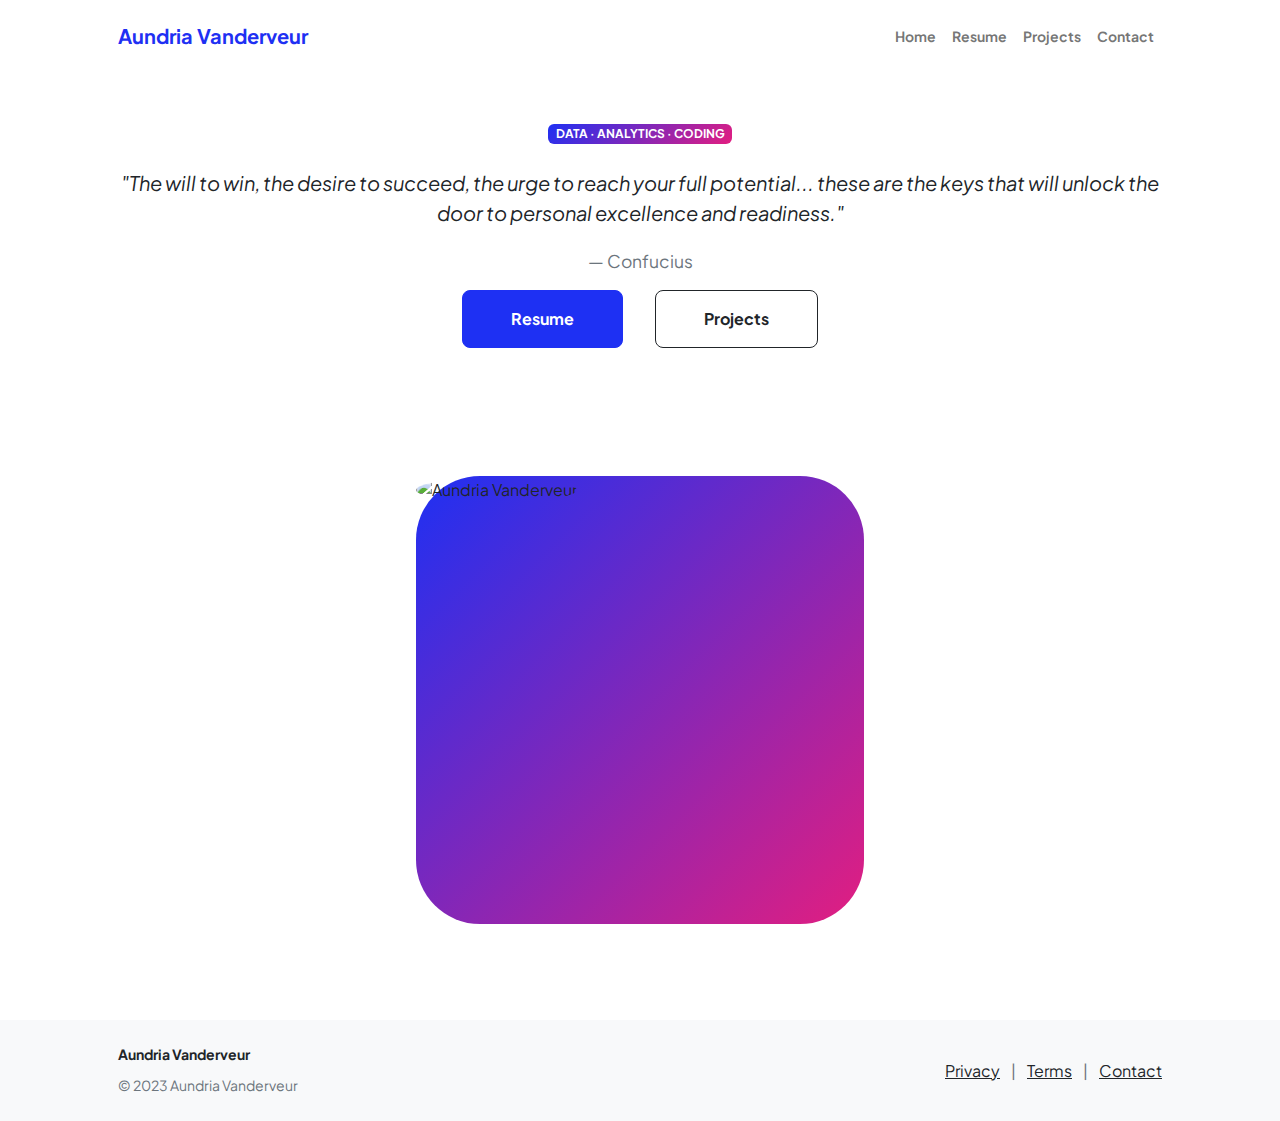
==== index.html @ 98cba828 "size" ====
<!DOCTYPE html>
<html lang="en">

<head>
    <meta charset="utf-8" />
    <meta name="viewport" content="width=device-width, initial-scale=1, shrink-to-fit=no" />
    <meta name="description" content="" />
    <meta name="author" content="" />
    <title>Aundria Vanderveur</title>
    <!-- Favicon-->
    <link rel="icon" type="image/x-icon"
        href="https://raw.githubusercontent.com/avanderveur/PortfolioPage/a416e33be1eb5183f469fdecdbaf72ddd62e3876/assets/favicon.ico" />

    <!-- Custom Google font-->
    <link rel="preconnect" href="https://fonts.googleapis.com" />
    <link rel="preconnect" href="https://fonts.gstatic.com" crossorigin />
    <link href="https://fonts.googleapis.com/css2?family=Plus+Jakarta+Sans:wght@100;200;300;400;500;600;700;800;900&amp;display=swap"
        rel="stylesheet" />
    <!-- Bootstrap icons-->
    <link href="https://cdn.jsdelivr.net/npm/bootstrap-icons@1.8.1/font/bootstrap-icons.css" rel="stylesheet" />
    <!-- Core theme CSS (includes Bootstrap)-->
    <link href="css/styles.css" rel="stylesheet" />
</head>

<body class="d-flex flex-column h-100">
    <main class="flex-shrink-0">
        <!-- Navigation-->
        <nav class="navbar navbar-expand-lg navbar-light bg-white py-3">
            <div class="container px-5">
                <a class="navbar-brand" href="index.html"><span class="fw-bolder text-primary">Aundria Vanderveur</span></a>
                <button class="navbar-toggler" type="button" data-bs-toggle="collapse"
                    data-bs-target="#navbarSupportedContent" aria-controls="navbarSupportedContent" aria-expanded="false"
                    aria-label="Toggle navigation"><span class="navbar-toggler-icon"></span></button>
                <div class="collapse navbar-collapse" id="navbarSupportedContent">
                    <ul class="navbar-nav ms-auto mb-2 mb-lg-0 small fw-bolder">
                        <li class="nav-item"><a class="nav-link" href="index.html">Home</a></li>
                        <li class="nav-item"><a class="nav-link" href="resume.html">Resume</a></li>
                        <li class="nav-item"><a class="nav-link" href="projects.html">Projects</a></li>
                        <li class="nav-item"><a class="nav-link" href="contact.html">Contact</a></li>
                    </ul>
                </div>
            </div>
        </nav>
        <!-- Header-->
        <header class="py-5">
            <div class="container px-5 pb-5">
                <div class="row gx-5 align-items-center">
                    <div class="col-xxl-5">
                        <!-- Header text content-->
                        <div class="text-center text-xxl-start">
                            <div class="badge bg-gradient-primary-to-secondary text-white mb-4">
                                <div class="text-uppercase">Data &middot; Analytics &middot; Coding</div>
                            </div>
                            <div class="quote-container">
                                <blockquote class="blockquote text-center">
                                    <p class="mb-0"><em>"The will to win, the desire to succeed, the urge to reach your full
                                            potential... these are the keys that will unlock the door to personal
                                            excellence and readiness."</em></p>
                                    <footer class="blockquote-footer quote-footer"
                                        style="margin-top: 20px;">Confucius</footer>
                                </blockquote>
                            </div>
                            <div class="d-grid gap-3 d-sm-flex justify-content-sm-center justify-content-xxl-start mb-3">
                                <a class="btn btn-primary btn-lg px-5 py-3 me-sm-3 fs-6 fw-bolder"
                                    href="resume.html">Resume</a>
                                <a class="btn btn-outline-dark btn-lg px-5 py-3 fs-6 fw-bolder"
                                    href="projects.html">Projects</a>
                            </div>
                        </div>
                    </div>
                    <div class="col-xxl-7">
                        <!-- Header profile picture-->
                        <div class="d-flex justify-content-center mt-5 mt-xxl-0">
                            <div class="profile bg-gradient-primary-to-secondary">
                                <!-- TIP: For best results, use a photo with a transparent background like the demo
                                example below-->
                                <!-- Watch a tutorial on how to do this on YouTube (link)-->
                                <!-- Add this wherever you want your image to appear -->
                                <img class="img-fluid rounded-circle" width="500"
                                    src="https://i.postimg.cc/cJ5TcTNj/Subject.png"
                                    alt="Aundria Vanderveur" />
                            </div>
                        </div>
                    </div>
                </div>
            </div>
        </header>
    </main>
    <!-- Footer-->
    <footer class="bg-light py-4 mt-auto">
        <div class="container px-5">
            <div class="row align-items-center justify-content-between flex-column flex-sm-row">
                <div class="col-auto">
                    <div class="small fw-bold mb-2"><a class="text-decoration-none link-dark" href="#!">Aundria
                            Vanderveur</a></div>
                    <span class="small text-muted">© 2023 Aundria Vanderveur</span>
                </div>
                <div class="col-auto">
                    <a class="link-dark" href="#!">Privacy</a>
                    <span class="text-muted mx-2">|</span>
                    <a class="link-dark" href="#!">Terms</a>
                    <span class="text-muted mx-2">|</span>
                    <a class="link-dark" href="#!">Contact</a>
                </div>
            </div>
        </div>
    </footer>
    <!-- Bootstrap core JS-->
    <script src="https://cdn.jsdelivr.net/npm/bootstrap@5.3.0/dist/js/bootstrap.bundle.min.js"></script>
    <!-- Core theme JS-->
    <script src="js/scripts.js"></script>
</body>

</html>
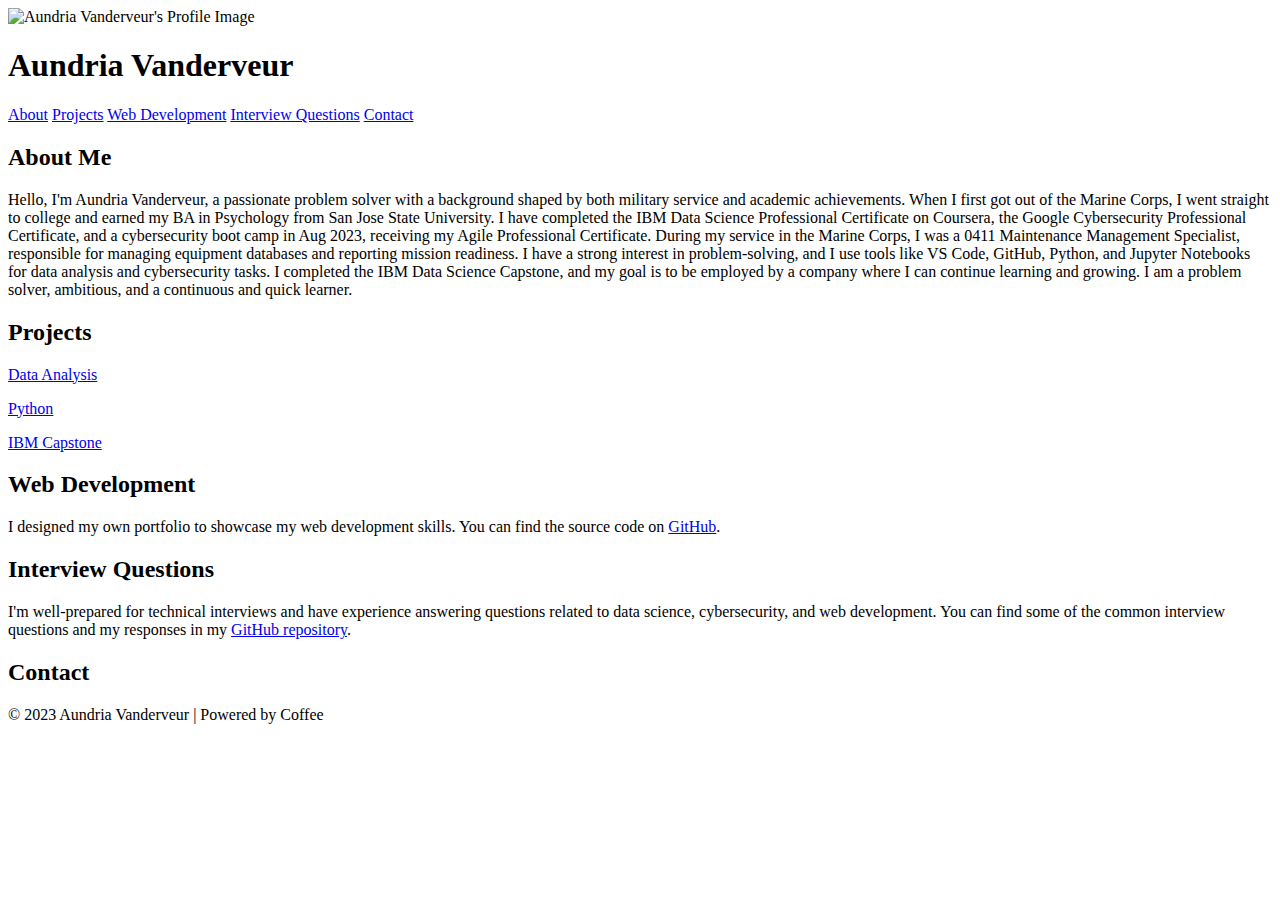
==== commit 5018e1de: "edits" ====
--- a/index.html
+++ b/index.html
@@ -1,114 +1,113 @@
+
+
+
+
 <!DOCTYPE html>
 <html lang="en">
 
 <head>
-    <meta charset="utf-8" />
-    <meta name="viewport" content="width=device-width, initial-scale=1, shrink-to-fit=no" />
-    <meta name="description" content="" />
-    <meta name="author" content="" />
-    <title>Aundria Vanderveur</title>
-    <!-- Favicon-->
-    <link rel="icon" type="image/x-icon"
-        href="https://raw.githubusercontent.com/avanderveur/PortfolioPage/a416e33be1eb5183f469fdecdbaf72ddd62e3876/assets/favicon.ico" />
-
-    <!-- Custom Google font-->
-    <link rel="preconnect" href="https://fonts.googleapis.com" />
-    <link rel="preconnect" href="https://fonts.gstatic.com" crossorigin />
-    <link href="https://fonts.googleapis.com/css2?family=Plus+Jakarta+Sans:wght@100;200;300;400;500;600;700;800;900&amp;display=swap"
-        rel="stylesheet" />
-    <!-- Bootstrap icons-->
-    <link href="https://cdn.jsdelivr.net/npm/bootstrap-icons@1.8.1/font/bootstrap-icons.css" rel="stylesheet" />
-    <!-- Core theme CSS (includes Bootstrap)-->
-    <link href="css/styles.css" rel="stylesheet" />
+    <link rel="stylesheet" href="styles.css">
+    <script src="https://kit.fontawesome.com/1c996d5ca4.js" crossorigin="anonymous"></script>
+    <meta charset="UTF-8">
+    <meta http-equiv="X-UA-Compatible" content="IE=edge">
+    <meta name="viewport" content="width=device-width, initial-scale=1.0">
+    <title>Aundria Vanderveur - Portfolio</title>
 </head>
 
-<body class="d-flex flex-column h-100">
-    <main class="flex-shrink-0">
-        <!-- Navigation-->
-        <nav class="navbar navbar-expand-lg navbar-light bg-white py-3">
-            <div class="container px-5">
-                <a class="navbar-brand" href="index.html"><span class="fw-bolder text-primary">Aundria Vanderveur</span></a>
-                <button class="navbar-toggler" type="button" data-bs-toggle="collapse"
-                    data-bs-target="#navbarSupportedContent" aria-controls="navbarSupportedContent" aria-expanded="false"
-                    aria-label="Toggle navigation"><span class="navbar-toggler-icon"></span></button>
-                <div class="collapse navbar-collapse" id="navbarSupportedContent">
-                    <ul class="navbar-nav ms-auto mb-2 mb-lg-0 small fw-bolder">
-                        <li class="nav-item"><a class="nav-link" href="index.html">Home</a></li>
-                        <li class="nav-item"><a class="nav-link" href="resume.html">Resume</a></li>
-                        <li class="nav-item"><a class="nav-link" href="projects.html">Projects</a></li>
-                        <li class="nav-item"><a class="nav-link" href="contact.html">Contact</a></li>
-                    </ul>
-                </div>
+<body>
+
+    <header>
+    <!-- Add the profile image using the provided URL -->
+    <img src="https://github.com/avanderveur/PortfolioPage/raw/96ece16ad20f10504d39670938390626060c4a94/assets/Subject.png" alt="Aundria Vanderveur's Profile Image">
+
+    <h1>Aundria Vanderveur</h1>
+    <nav>
+        <a href="#about">About</a>
+        <a href="#skills">Projects</a>
+        <a href="#web-development">Web Development</a>
+        <a href="#interview-questions">Interview Questions</a>
+        <a href="#contact">Contact</a>
+    </nav>
+</header>
+
+
+    <section id="about">
+        <h2>About Me</h2>
+        <p>
+            Hello, I'm Aundria Vanderveur, a passionate problem solver with a background shaped by both military service and academic achievements.
+            When I first got out of the Marine Corps, I went straight to college and earned my BA in Psychology from San Jose State University.
+            I have completed the IBM Data Science Professional Certificate on Coursera, the Google Cybersecurity Professional Certificate, and a cybersecurity boot camp in Aug 2023, receiving my Agile Professional Certificate.
+            During my service in the Marine Corps, I was a 0411 Maintenance Management Specialist, responsible for managing equipment databases and reporting mission readiness.
+            I have a strong interest in problem-solving, and I use tools like VS Code, GitHub, Python, and Jupyter Notebooks for data analysis and cybersecurity tasks.
+            I completed the IBM Data Science Capstone, and my goal is to be employed by a company where I can continue learning and growing.
+            I am a problem solver, ambitious, and a continuous and quick learner.
+        </p>
+    </section>
+
+    <section id="skills">
+        <h2>Projects</h2>
+        <div class="tech-stack">
+            <div class="skill" id="data-analysis">
+                <a href="#" target="_blank">
+                    <i class="fas fa-chart-bar white-icon"></i>
+                    <p class="white-text">Data Analysis</p>
+                </a>
             </div>
-        </nav>
-        <!-- Header-->
-        <header class="py-5">
-            <div class="container px-5 pb-5">
-                <div class="row gx-5 align-items-center">
-                    <div class="col-xxl-5">
-                        <!-- Header text content-->
-                        <div class="text-center text-xxl-start">
-                            <div class="badge bg-gradient-primary-to-secondary text-white mb-4">
-                                <div class="text-uppercase">Data &middot; Analytics &middot; Coding</div>
-                            </div>
-                            <div class="quote-container">
-                                <blockquote class="blockquote text-center">
-                                    <p class="mb-0"><em>"The will to win, the desire to succeed, the urge to reach your full
-                                            potential... these are the keys that will unlock the door to personal
-                                            excellence and readiness."</em></p>
-                                    <footer class="blockquote-footer quote-footer"
-                                        style="margin-top: 20px;">Confucius</footer>
-                                </blockquote>
-                            </div>
-                            <div class="d-grid gap-3 d-sm-flex justify-content-sm-center justify-content-xxl-start mb-3">
-                                <a class="btn btn-primary btn-lg px-5 py-3 me-sm-3 fs-6 fw-bolder"
-                                    href="resume.html">Resume</a>
-                                <a class="btn btn-outline-dark btn-lg px-5 py-3 fs-6 fw-bolder"
-                                    href="projects.html">Projects</a>
-                            </div>
-                        </div>
-                    </div>
-                    <div class="col-xxl-7">
-                        <!-- Header profile picture-->
-                        <div class="d-flex justify-content-center mt-5 mt-xxl-0">
-                            <div class="profile bg-gradient-primary-to-secondary">
-                                <!-- TIP: For best results, use a photo with a transparent background like the demo
-                                example below-->
-                                <!-- Watch a tutorial on how to do this on YouTube (link)-->
-                                <!-- Add this wherever you want your image to appear -->
-                                <img class="img-fluid rounded-circle" width="500"
-                                    src="https://i.postimg.cc/cJ5TcTNj/Subject.png"
-                                    alt="Aundria Vanderveur" />
-                            </div>
-                        </div>
-                    </div>
-                </div>
+            <!-- Python Skill -->
+            <div class="skill" id="python">
+                <a href="https://github.com/avanderveur/MyPortfolio/tree/28daf4652e9f9106eadd76baf34fac302006c981/python" target="_blank">
+                    <i class="fab fa-python white-icon"></i>
+                    <p class="white-text">Python</p>
+                </a>
             </div>
-        </header>
-    </main>
-    <!-- Footer-->
-    <footer class="bg-light py-4 mt-auto">
-        <div class="container px-5">
-            <div class="row align-items-center justify-content-between flex-column flex-sm-row">
-                <div class="col-auto">
-                    <div class="small fw-bold mb-2"><a class="text-decoration-none link-dark" href="#!">Aundria
-                            Vanderveur</a></div>
-                    <span class="small text-muted">© 2023 Aundria Vanderveur</span>
-                </div>
-                <div class="col-auto">
-                    <a class="link-dark" href="#!">Privacy</a>
-                    <span class="text-muted mx-2">|</span>
-                    <a class="link-dark" href="#!">Terms</a>
-                    <span class="text-muted mx-2">|</span>
-                    <a class="link-dark" href="#!">Contact</a>
-                </div>
+            <!-- IBM Capstone Skill -->
+            <div class="skill" id="ibm-capstone">
+                <a href="https://github.com/avanderveur/IbmCapstone.git" target="_blank">
+                    <i class="fa-solid fa-folder-tree"></i>
+                    <p class="white-text">IBM Capstone</p>
+                </a>
             </div>
+            <!-- Add more skills as needed -->
         </div>
+    </section>
+
+    <section id="web-development">
+        <h2>Web Development</h2>
+        <p>
+            I designed my own portfolio to showcase my web development skills. You can find the source code on
+            <a class="repository-link" href="https://github.com/your_username/web-development-repo" target="_blank">GitHub</a>.
+        </p>
+    </section>
+
+    <section id="interview-questions">
+        <h2>Interview Questions</h2>
+        <p>
+            I'm well-prepared for technical interviews and have experience answering questions related to data science, cybersecurity,
+            and web development. You can find some of the common interview questions and my responses in my
+            <a class="repository-link" href="https://github.com/your_username/interview-questions-repo" target="_blank">GitHub repository</a>.
+        </p>
+    </section>
+
+    <section id="contact">
+        <h2>Contact</h2>
+        <div class="contact-icons">
+            <a href="mailto:a.vanderveur21@gmail.com" target="_blank">
+                <i class="fas fa-envelope white-icon"></i>
+            </a>
+            <a href="https://www.linkedin.com/in/aundria-vanderveur-974041164/" target="_blank">
+                <i class="fab fa-linkedin white-icon"></i>
+            </a>
+            <a href="https://github.com/avanderveur" target="_blank">
+                <i class="fab fa-github white-icon"></i>
+            </a>
+        </div>
+    </section>
+
+    <footer>
+        &copy; 2023 Aundria Vanderveur | Powered by Coffee
     </footer>
-    <!-- Bootstrap core JS-->
-    <script src="https://cdn.jsdelivr.net/npm/bootstrap@5.3.0/dist/js/bootstrap.bundle.min.js"></script>
-    <!-- Core theme JS-->
-    <script src="js/scripts.js"></script>
+
 </body>
 
 </html>
+
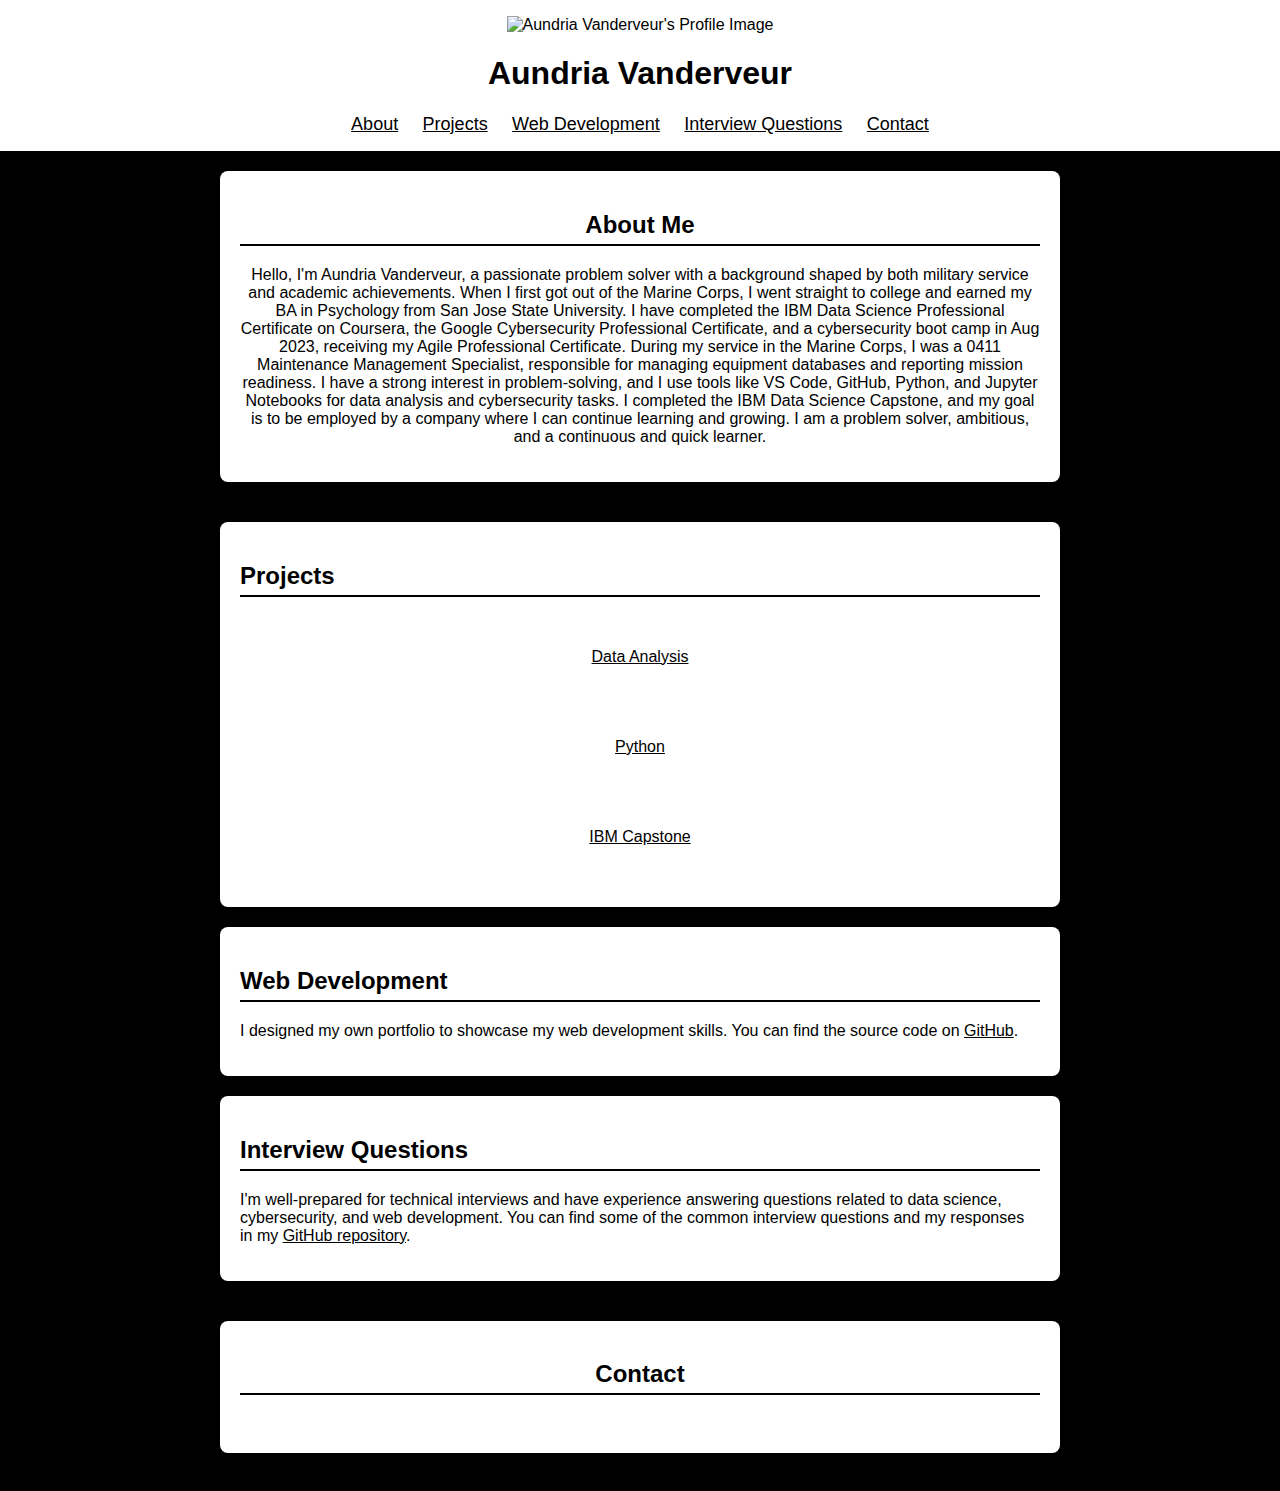
==== commit 1764221e: "css" ====
--- a/index.html
+++ b/index.html
@@ -1,12 +1,9 @@
-
-
-
-
 <!DOCTYPE html>
 <html lang="en">
 
 <head>
-    <link rel="stylesheet" href="styles.css">
+    <link rel="stylesheet" href="css/styles.css">
+
     <script src="https://kit.fontawesome.com/1c996d5ca4.js" crossorigin="anonymous"></script>
     <meta charset="UTF-8">
     <meta http-equiv="X-UA-Compatible" content="IE=edge">
@@ -17,19 +14,18 @@
 <body>
 
     <header>
-    <!-- Add the profile image using the provided URL -->
-    <img src="https://github.com/avanderveur/PortfolioPage/raw/96ece16ad20f10504d39670938390626060c4a94/assets/Subject.png" alt="Aundria Vanderveur's Profile Image">
-
-    <h1>Aundria Vanderveur</h1>
-    <nav>
-        <a href="#about">About</a>
-        <a href="#skills">Projects</a>
-        <a href="#web-development">Web Development</a>
-        <a href="#interview-questions">Interview Questions</a>
-        <a href="#contact">Contact</a>
-    </nav>
-</header>
-
+        <!-- Add the profile image using the provided URL -->
+        <img src="https://github.com/avanderveur/PortfolioPage/raw/96ece16ad20f10504d39670938390626060c4a94/assets/Subject.png"
+            alt="Aundria Vanderveur's Profile Image" class="profile-image">
+        <h1>Aundria Vanderveur</h1>
+        <nav>
+            <a href="#about">About</a>
+            <a href="#skills">Projects</a>
+            <a href="#web-development">Web Development</a>
+            <a href="#interview-questions">Interview Questions</a>
+            <a href="#contact">Contact</a>
+        </nav>
+    </header>
 
     <section id="about">
         <h2>About Me</h2>
@@ -92,6 +88,7 @@
         <h2>Contact</h2>
         <div class="contact-icons">
             <a href="mailto:a.vanderveur21@gmail.com" target="_blank">
+
                 <i class="fas fa-envelope white-icon"></i>
             </a>
             <a href="https://www.linkedin.com/in/aundria-vanderveur-974041164/" target="_blank">
@@ -110,4 +107,3 @@
 </body>
 
 </html>
-
